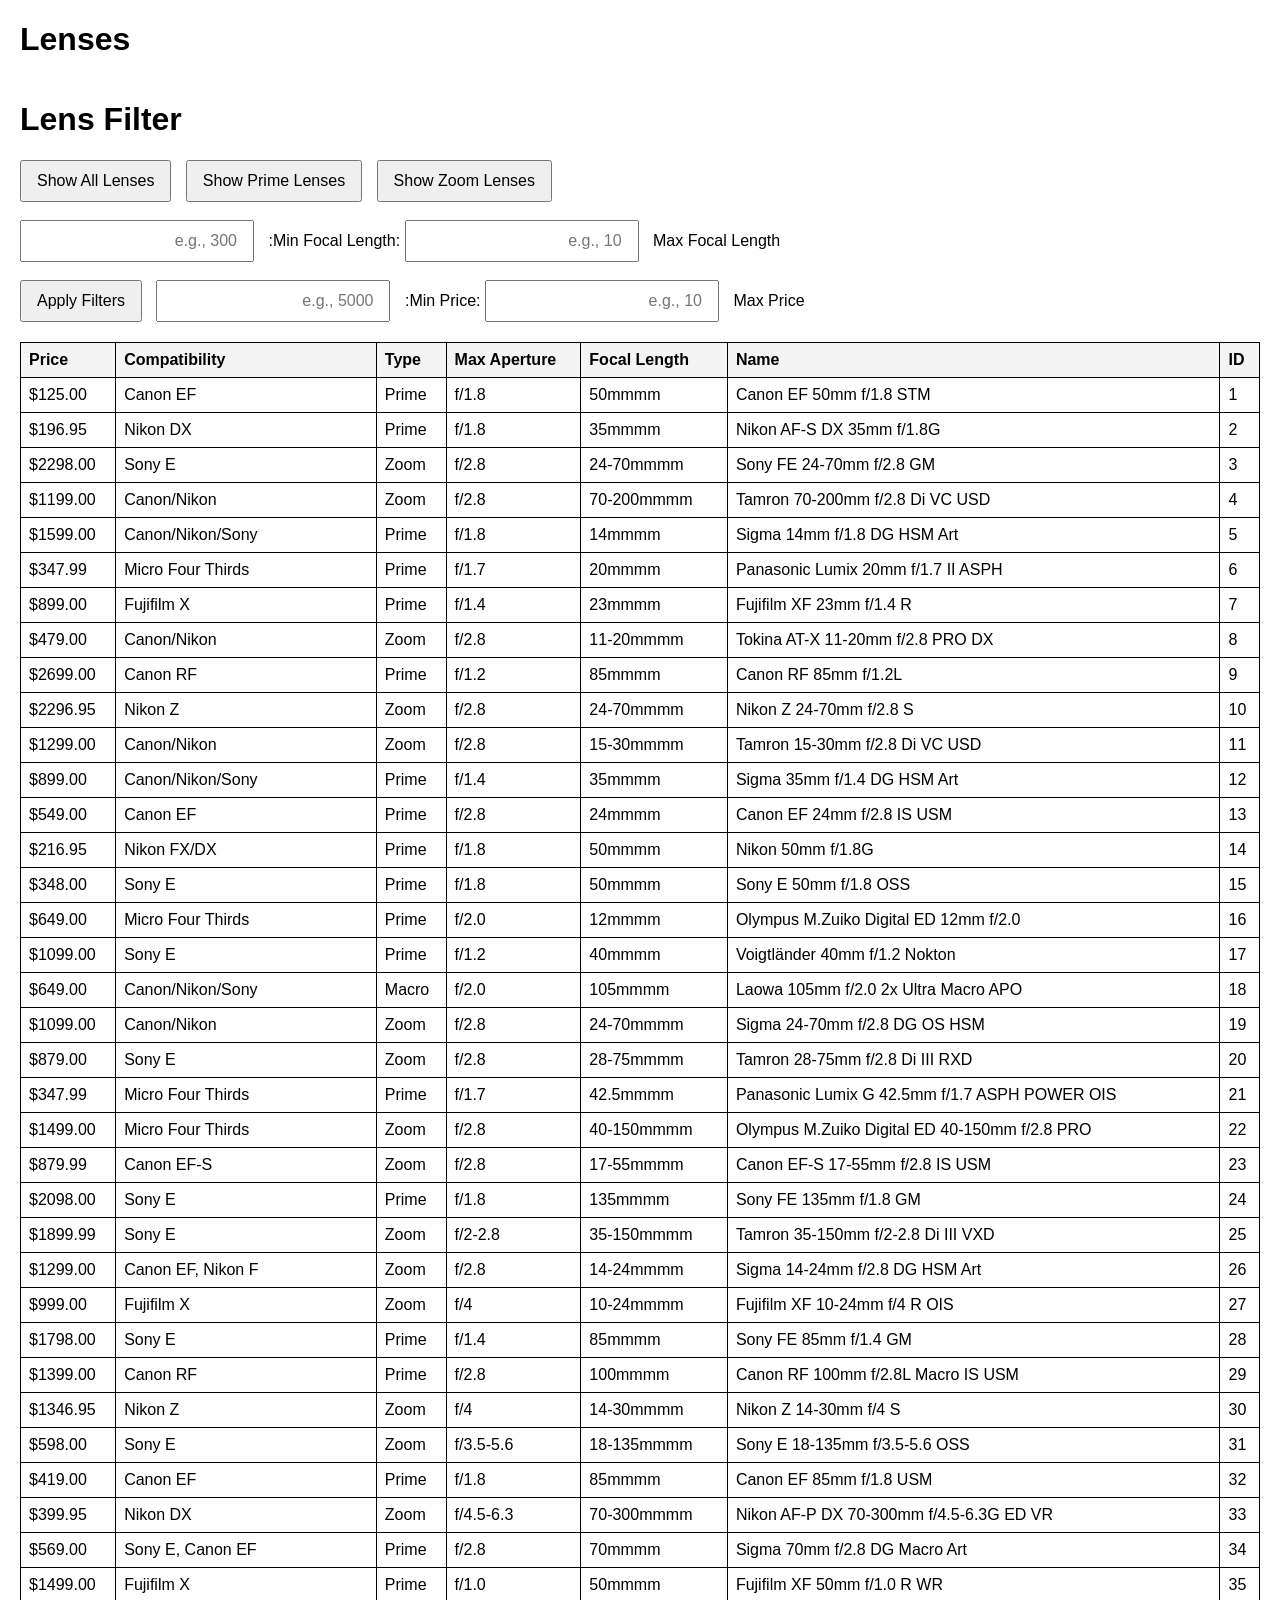
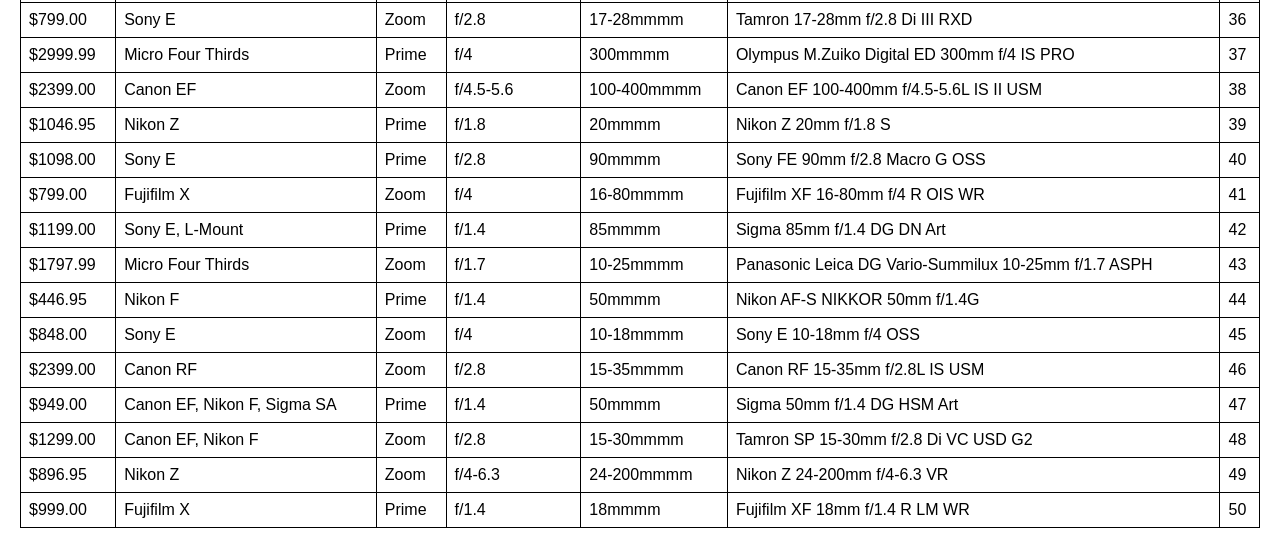
==== all-lens.html @ 31ca6f39 "Add files via upload" ====
<!DOCTYPE html>
<html lang="ar">
<head>
    <meta charset="UTF-8">
    <meta name="viewport" content="width=device-width, initial-scale=1.0">
    <title> Lenses </title>
    <link rel="stylesheet" href="data.css"> 
 

    <style>
        body {
            font-family: Arial, sans-serif;
            direction: rtl;
            text-align: left;
            margin: 20px;
        }
        table {
            width: 100%;
            border-collapse: collapse;
            margin-top: 20px;
        }
        table, th, td {
            border: 1px solid #ddd;
        }
        th, td {
            padding: 10px;
            text-align: left;
        }
        th {
            background-color: #f4f4f4;
        }
        
    </style>

</head>


</header>

    <h1>Lenses </h1>
    <table id="lens-table">
        <thead>
            <tr id="table-header"></tr>
        </thead>
        <tbody id="table-body"></tbody>
    </table>
    <script src="script.js"></script>

    <!DOCTYPE html>
    <html lang="en">
    <head>
        <meta charset="UTF-8">
        <meta name="viewport" content="width=device-width, initial-scale=1.0">
        <title>Lens Filter</title>
        <style>
            table {
                width: 100%;
                border-collapse: collapse;
                margin-top: 20px;
            }
            table, th, td {
                border: 1px solid black;
            }
            th, td {
                padding: 8px;
                text-align: left;
            }
            .filter-controls {
                margin: 20px 0;
            }
            .filter-controls input, .filter-controls button {
                margin-right: 10px;
                padding: 10px 15px;
                font-size: 16px;
            }
        </style>
    </head>
    <body>
        <h1>Lens Filter</h1>
        <div class="filter-controls">
            <button onclick="filterLenses('Zoom')">Show Zoom Lenses</button>
            <button onclick="filterLenses('Prime')">Show Prime Lenses</button>
            <button onclick="filterLenses('All')">Show All Lenses</button>
            <br><br>
            <label for="minFocal">Min Focal Length:</label>
            <input type="number" id="minFocal" placeholder="e.g., 10">
            <label for="maxFocal">Max Focal Length:</label>
            <input type="number" id="maxFocal" placeholder="e.g., 300">
            <br><br>
            <label for="minPrice">Min Price:</label>
            <input type="number" id="minPrice" placeholder="e.g., 10">
            <label for="maxPrice">Max Price:</label>
            <input type="number" id="maxPrice" placeholder="e.g., 5000">
            <button onclick="applyFilters()">Apply Filters</button>
        </div>
        <table id="lensTable">
            <thead>
                <tr>
                    <th>ID</th>
                    <th>Name</th>
                    <th>Focal Length</th>
                    <th>Max Aperture</th>
                    <th>Type</th>
                    <th>Compatibility</th>
                    <th>Price</th>
                </tr>
            </thead>
            <tbody>
                <!-- Lenses will be displayed here -->
            </tbody>
        </table>
    
        <script>
            // Sample dataset (replace with your full dataset)
            const lenses = [
    {
        "id": 1,
        "name": "Canon EF 50mm f/1.8 STM",
        "focal_length": "50mm",
        "max_aperture": "f/1.8",
        "type": "Prime",
        "compatibility": "Canon EF",
        "price": 125.00 
    },
    {
        "id": 2,
        "name": "Nikon AF-S DX 35mm f/1.8G",
        "focal_length": "35mm",
        "max_aperture": "f/1.8",
        "type": "Prime",
        "compatibility": "Nikon DX",
        "price": 196.95
    },
    {
        "id": 3,
        "name": "Sony FE 24-70mm f/2.8 GM",
        "focal_length": "24-70mm",
        "max_aperture": "f/2.8",
        "type": "Zoom",
        "compatibility": "Sony E",
        "price": 2298.00
    },
    {
        "id": 4,
        "name": "Tamron 70-200mm f/2.8 Di VC USD",
        "focal_length": "70-200mm",
        "max_aperture": "f/2.8",
        "type": "Zoom",
        "compatibility": "Canon/Nikon",
        "price": 1199.00
    },
    {
        "id": 5,
        "name": "Sigma 14mm f/1.8 DG HSM Art",
        "focal_length": "14mm",
        "max_aperture": "f/1.8",
        "type": "Prime",
        "compatibility": "Canon/Nikon/Sony",
        "price": 1599.00
    },
    {
        "id": 6,
        "name": "Panasonic Lumix 20mm f/1.7 II ASPH",
        "focal_length": "20mm",
        "max_aperture": "f/1.7",
        "type": "Prime",
        "compatibility": "Micro Four Thirds",
        "price": 347.99
    },
    {
        "id": 7,
        "name": "Fujifilm XF 23mm f/1.4 R",
        "focal_length": "23mm",
        "max_aperture": "f/1.4",
        "type": "Prime",
        "compatibility": "Fujifilm X",
        "price": 899.00
    },
    {
        "id": 8,
        "name": "Tokina AT-X 11-20mm f/2.8 PRO DX",
        "focal_length": "11-20mm",
        "max_aperture": "f/2.8",
        "type": "Zoom",
        "compatibility": "Canon/Nikon",
        "price": 479.00
    },
    {
        "id": 9,
        "name": "Canon RF 85mm f/1.2L",
        "focal_length": "85mm",
        "max_aperture": "f/1.2",
        "type": "Prime",
        "compatibility": "Canon RF",
        "price": 2699.00
    },
    {
        "id": 10,
        "name": "Nikon Z 24-70mm f/2.8 S",
        "focal_length": "24-70mm",
        "max_aperture": "f/2.8",
        "type": "Zoom",
        "compatibility": "Nikon Z",
        "price": 2296.95
    },
    {
        "id": 11,
        "name": "Tamron 15-30mm f/2.8 Di VC USD",
        "focal_length": "15-30mm",
        "max_aperture": "f/2.8",
        "type": "Zoom",
        "compatibility": "Canon/Nikon",
        "price": 1299.00
    },
    {
        "id": 12,
        "name": "Sigma 35mm f/1.4 DG HSM Art",
        "focal_length": "35mm",
        "max_aperture": "f/1.4",
        "type": "Prime",
        "compatibility": "Canon/Nikon/Sony",
        "price": 899.00
    },
    {
        "id": 13,
        "name": "Canon EF 24mm f/2.8 IS USM",
        "focal_length": "24mm",
        "max_aperture": "f/2.8",
        "type": "Prime",
        "compatibility": "Canon EF",
        "price": 549.00
    },
    {
        "id": 14,
        "name": "Nikon 50mm f/1.8G",
        "focal_length": "50mm",
        "max_aperture": "f/1.8",
        "type": "Prime",
        "compatibility": "Nikon FX/DX",
        "price": 216.95
    },
    {
        "id": 15,
        "name": "Sony E 50mm f/1.8 OSS",
        "focal_length": "50mm",
        "max_aperture": "f/1.8",
        "type": "Prime",
        "compatibility": "Sony E",
        "price": 348.00
    },
    {
        "id": 16,
        "name": "Olympus M.Zuiko Digital ED 12mm f/2.0",
        "focal_length": "12mm",
        "max_aperture": "f/2.0",
        "type": "Prime",
        "compatibility": "Micro Four Thirds",
        "price": 649.00
    },
    {
        "id": 17,
        "name": "Voigtländer 40mm f/1.2 Nokton",
        "focal_length": "40mm",
        "max_aperture": "f/1.2",
        "type": "Prime",
        "compatibility": "Sony E",
        "price": 1099.00
    },
    {
        "id": 18,
        "name": "Laowa 105mm f/2.0 2x Ultra Macro APO",
        "focal_length": "105mm",
        "max_aperture": "f/2.0",
        "type": "Macro",
        "compatibility": "Canon/Nikon/Sony",
        "price": 649.00
    },
    {
        "id": 19,
        "name": "Sigma 24-70mm f/2.8 DG OS HSM",
        "focal_length": "24-70mm",
        "max_aperture": "f/2.8",
        "type": "Zoom",
        "compatibility": "Canon/Nikon",
        "price": 1099.00
    },
    {
        "id": 20,
        "name": "Tamron 28-75mm f/2.8 Di III RXD",
        "focal_length": "28-75mm",
        "max_aperture": "f/2.8",
        "type": "Zoom",
        "compatibility": "Sony E",
        "price": 879.00
    }


    ,
        {
            "id": 21,
            "name": "Panasonic Lumix G 42.5mm f/1.7 ASPH POWER OIS",
            "focal_length": "42.5mm",
            "max_aperture": "f/1.7",
            "type": "Prime",
            "compatibility": "Micro Four Thirds",
            "price": 347.99
        },
        {
            "id": 22,
            "name": "Olympus M.Zuiko Digital ED 40-150mm f/2.8 PRO",
            "focal_length": "40-150mm",
            "max_aperture": "f/2.8",
            "type": "Zoom",
            "compatibility": "Micro Four Thirds",
            "price": 1499.00
        },
        {
            "id": 23,
            "name": "Canon EF-S 17-55mm f/2.8 IS USM",
            "focal_length": "17-55mm",
            "max_aperture": "f/2.8",
            "type": "Zoom",
            "compatibility": "Canon EF-S",
            "price": 879.99
        },
        {
            "id": 24,
            "name": "Sony FE 135mm f/1.8 GM",
            "focal_length": "135mm",
            "max_aperture": "f/1.8",
            "type": "Prime",
            "compatibility": "Sony E",
            "price": 2098.00
        },
        {
            "id": 25,
            "name": "Tamron 35-150mm f/2-2.8 Di III VXD",
            "focal_length": "35-150mm",
            "max_aperture": "f/2-2.8",
            "type": "Zoom",
            "compatibility": "Sony E",
            "price": 1899.99
        },
        {
            "id": 26,
            "name": "Sigma 14-24mm f/2.8 DG HSM Art",
            "focal_length": "14-24mm",
            "max_aperture": "f/2.8",
            "type": "Zoom",
            "compatibility": "Canon EF, Nikon F",
            "price": 1299.00
        },
        {
            "id": 27,
            "name": "Fujifilm XF 10-24mm f/4 R OIS",
            "focal_length": "10-24mm",
            "max_aperture": "f/4",
            "type": "Zoom",
            "compatibility": "Fujifilm X",
            "price": 999.00
        },
        {
            "id": 28,
            "name": "Sony FE 85mm f/1.4 GM",
            "focal_length": "85mm",
            "max_aperture": "f/1.4",
            "type": "Prime",
            "compatibility": "Sony E",
            "price": 1798.00
        },
        {
            "id": 29,
            "name": "Canon RF 100mm f/2.8L Macro IS USM",
            "focal_length": "100mm",
            "max_aperture": "f/2.8",
            "type": "Prime",
            "compatibility": "Canon RF",
            "price": 1399.00
        },
        {
            "id": 30,
            "name": "Nikon Z 14-30mm f/4 S",
            "focal_length": "14-30mm",
            "max_aperture": "f/4",
            "type": "Zoom",
            "compatibility": "Nikon Z",
            "price": 1346.95
        },
        {
            "id": 31,
            "name": "Sony E 18-135mm f/3.5-5.6 OSS",
            "focal_length": "18-135mm",
            "max_aperture": "f/3.5-5.6",
            "type": "Zoom",
            "compatibility": "Sony E",
            "price": 598.00
        },
        {
            "id": 32,
            "name": "Canon EF 85mm f/1.8 USM",
            "focal_length": "85mm",
            "max_aperture": "f/1.8",
            "type": "Prime",
            "compatibility": "Canon EF",
            "price": 419.00
        },
        {
            "id": 33,
            "name": "Nikon AF-P DX 70-300mm f/4.5-6.3G ED VR",
            "focal_length": "70-300mm",
            "max_aperture": "f/4.5-6.3",
            "type": "Zoom",
            "compatibility": "Nikon DX",
            "price": 399.95
        },
        {
            "id": 34,
            "name": "Sigma 70mm f/2.8 DG Macro Art",
            "focal_length": "70mm",
            "max_aperture": "f/2.8",
            "type": "Prime",
            "compatibility": "Sony E, Canon EF",
            "price": 569.00
        },
        {
            "id": 35,
            "name": "Fujifilm XF 50mm f/1.0 R WR",
            "focal_length": "50mm",
            "max_aperture": "f/1.0",
            "type": "Prime",
            "compatibility": "Fujifilm X",
            "price": 1499.00
        },
        {
            "id": 36,
            "name": "Tamron 17-28mm f/2.8 Di III RXD",
            "focal_length": "17-28mm",
            "max_aperture": "f/2.8",
            "type": "Zoom",
            "compatibility": "Sony E",
            "price": 799.00
        },
        {
            "id": 37,
            "name": "Olympus M.Zuiko Digital ED 300mm f/4 IS PRO",
            "focal_length": "300mm",
            "max_aperture": "f/4",
            "type": "Prime",
            "compatibility": "Micro Four Thirds",
            "price": 2999.99
        },
        {
            "id": 38,
            "name": "Canon EF 100-400mm f/4.5-5.6L IS II USM",
            "focal_length": "100-400mm",
            "max_aperture": "f/4.5-5.6",
            "type": "Zoom",
            "compatibility": "Canon EF",
            "price": 2399.00
        },
        {
            "id": 39,
            "name": "Nikon Z 20mm f/1.8 S",
            "focal_length": "20mm",
            "max_aperture": "f/1.8",
            "type": "Prime",
            "compatibility": "Nikon Z",
            "price": 1046.95
        },
        {
            "id": 40,
            "name": "Sony FE 90mm f/2.8 Macro G OSS",
            "focal_length": "90mm",
            "max_aperture": "f/2.8",
            "type": "Prime",
            "compatibility": "Sony E",
            "price": 1098.00
        },
        {
            "id": 41,
            "name": "Fujifilm XF 16-80mm f/4 R OIS WR",
            "focal_length": "16-80mm",
            "max_aperture": "f/4",
            "type": "Zoom",
            "compatibility": "Fujifilm X",
            "price": 799.00
        },
        {
            "id": 42,
            "name": "Sigma 85mm f/1.4 DG DN Art",
            "focal_length": "85mm",
            "max_aperture": "f/1.4",
            "type": "Prime",
            "compatibility": "Sony E, L-Mount",
            "price": 1199.00
        },
        {
            "id": 43,
            "name": "Panasonic Leica DG Vario-Summilux 10-25mm f/1.7 ASPH",
            "focal_length": "10-25mm",
            "max_aperture": "f/1.7",
            "type": "Zoom",
            "compatibility": "Micro Four Thirds",
            "price": 1797.99
        },
        {
            "id": 44,
            "name": "Nikon AF-S NIKKOR 50mm f/1.4G",
            "focal_length": "50mm",
            "max_aperture": "f/1.4",
            "type": "Prime",
            "compatibility": "Nikon F",
            "price": 446.95
        },
        {
            "id": 45,
            "name": "Sony E 10-18mm f/4 OSS",
            "focal_length": "10-18mm",
            "max_aperture": "f/4",
            "type": "Zoom",
            "compatibility": "Sony E",
            "price": 848.00
        },
        {
            "id": 46,
            "name": "Canon RF 15-35mm f/2.8L IS USM",
            "focal_length": "15-35mm",
            "max_aperture": "f/2.8",
            "type": "Zoom",
            "compatibility": "Canon RF",
            "price": 2399.00
        },
        {
            "id": 47,
            "name": "Sigma 50mm f/1.4 DG HSM Art",
            "focal_length": "50mm",
            "max_aperture": "f/1.4",
            "type": "Prime",
            "compatibility": "Canon EF, Nikon F, Sigma SA",
            "price": 949.00
        },
        {
            "id": 48,
            "name": "Tamron SP 15-30mm f/2.8 Di VC USD G2",
            "focal_length": "15-30mm",
            "max_aperture": "f/2.8",
            "type": "Zoom",
            "compatibility": "Canon EF, Nikon F",
            "price": 1299.00
        },
        {
            "id": 49,
            "name": "Nikon Z 24-200mm f/4-6.3 VR",
            "focal_length": "24-200mm",
            "max_aperture": "f/4-6.3",
            "type": "Zoom",
            "compatibility": "Nikon Z",
            "price": 896.95
        },
        {
            "id": 50,
            "name": "Fujifilm XF 18mm f/1.4 R LM WR",
            "focal_length": "18mm",
            "max_aperture": "f/1.4",
            "type": "Prime",
            "compatibility": "Fujifilm X",
            "price": 999.00
        }
    ]
    
;
    
            // Function to display lenses in the table
            function displayLenses(filteredLenses) {
                const tableBody = document.querySelector("#lensTable tbody");
                tableBody.innerHTML = ""; // Clear previous rows
                filteredLenses.forEach(lens => {
                    const row = `
                        <tr>
                            <td>${lens.id}</td>
                            <td>${lens.name}</td>
                            <td>${lens.focal_length}mm</td>
                            <td>${lens.max_aperture}</td>
                            <td>${lens.type}</td>
                            <td>${lens.compatibility}</td>
                            <td>$${lens.price.toFixed(2)}</td>
                        </tr>
                    `;
                    tableBody.innerHTML += row;
                });
            }
    
            // Initial display of all lenses
            displayLenses(lenses);
    
            // Function to filter lenses
            function applyFilters() {
                const minFocal = parseInt(document.getElementById("minFocal").value) || 0;
                const maxFocal = parseInt(document.getElementById("maxFocal").value) || Infinity;
                const minPrice = parseFloat(document.getElementById("minPrice").value) || 0;
                const maxPrice = parseFloat(document.getElementById("maxPrice").value) || Infinity;
    
                const filteredLenses = lenses.filter(lens => {
                    // Convert focal_length to numeric for comparison
                    const focalParts = lens.focal_length.split("-");
                    const lensMinFocal = parseInt(focalParts[0]);
                    const lensMaxFocal = focalParts.length > 1 ? parseInt(focalParts[1]) : lensMinFocal;
    
                    return (
                        lensMinFocal >= minFocal &&
                        lensMaxFocal <= maxFocal &&
                        lens.price >= minPrice &&
                        lens.price <= maxPrice
                    );
                });
    
                displayLenses(filteredLenses);
            }
    
            // Filter by type
            function filterLenses(type) {
                const filteredLenses = type === "All" ? lenses : lenses.filter(lens => lens.type === type);
                displayLenses(filteredLenses);
            }
        </script>
    </body>
    </html>
    
    
</body>
</html>
---- data.css ----
header {
    background-color: rgba(32, 32, 32, 0.527);
    width: 100%;
    position: fixed;
    z-index: 999;
    display: flex;
    justify-content: space-between;
    align-items: center;
    padding: 10px 100px;

}

.bar ul a{

    text-decoration: none;
    color: rgb(223, 177, 169);
    font-size: 15px;
    font-weight: 300;
    padding: 1px 2px;
    display: flex;
    align-items: center;
    justify-content: space-between;
    padding-left: 30px;
}
.bar a:hover{
    color: rgb(214, 198, 198);
}
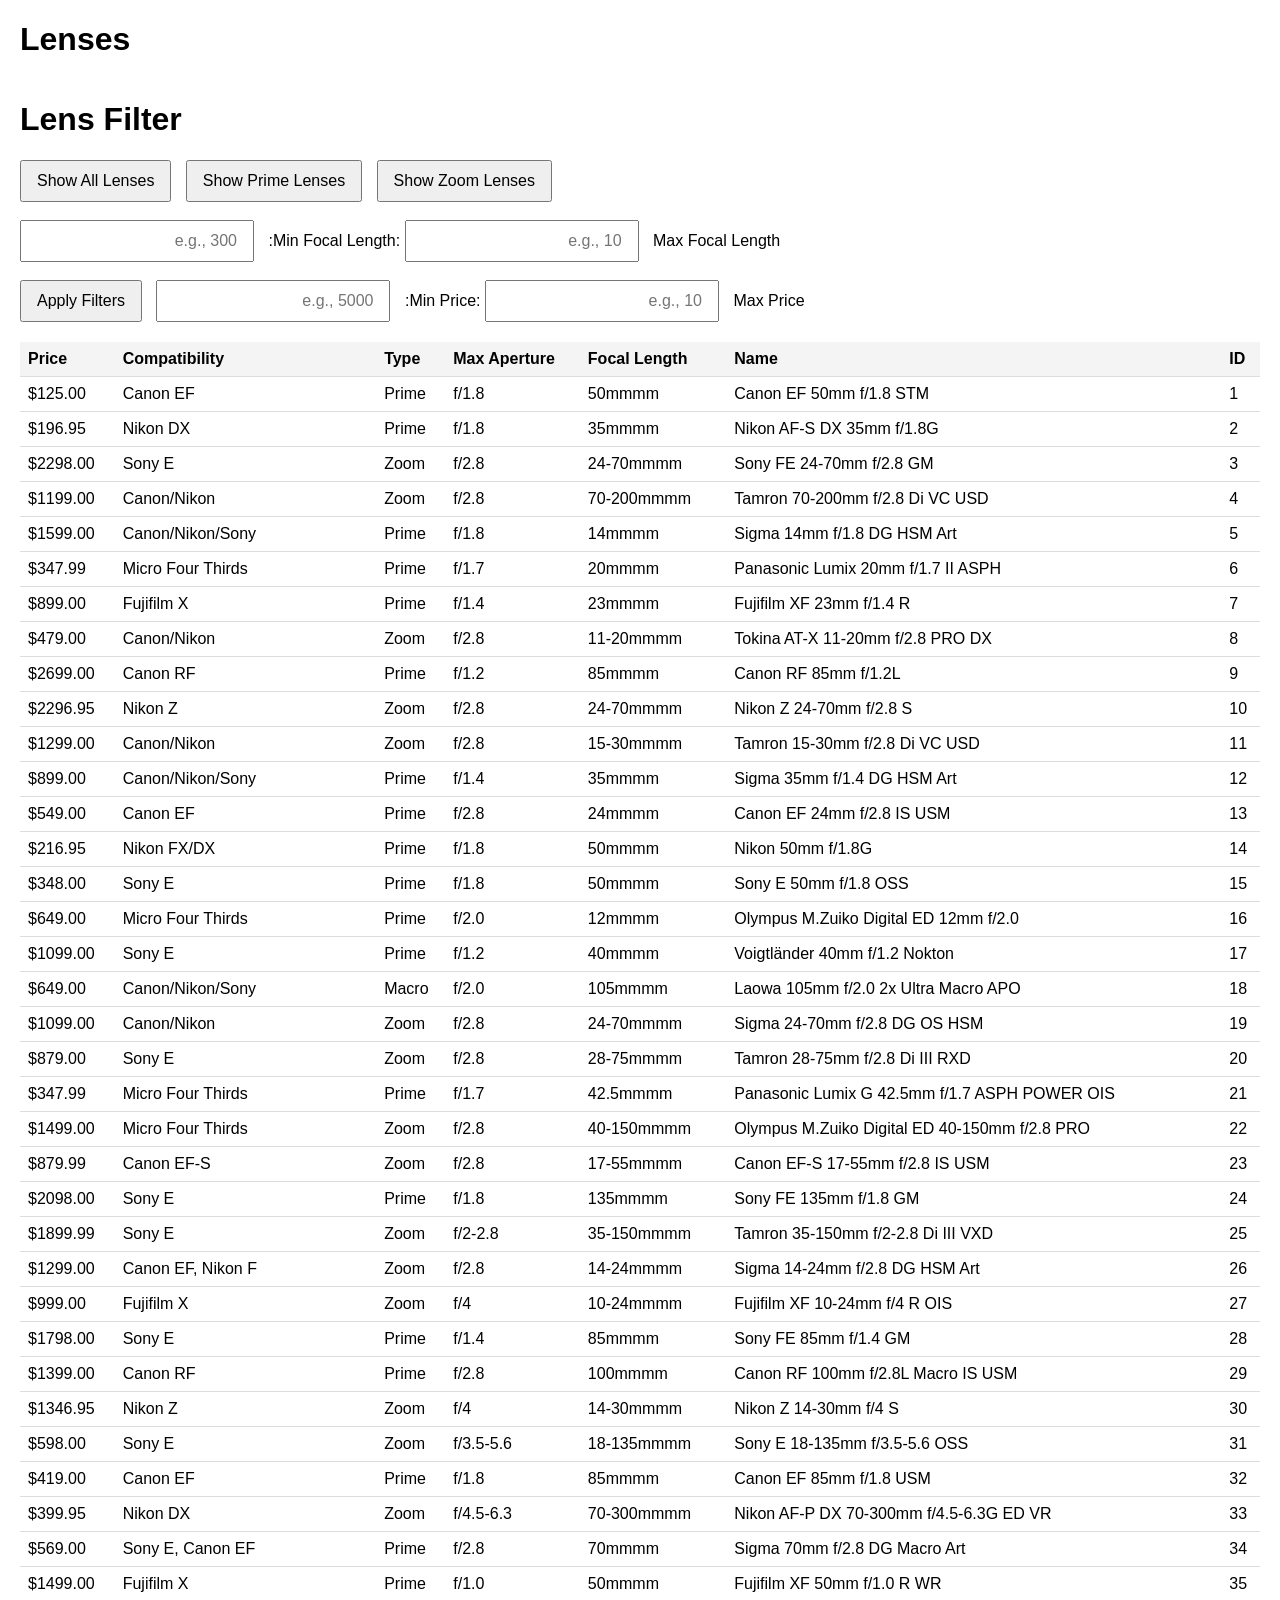
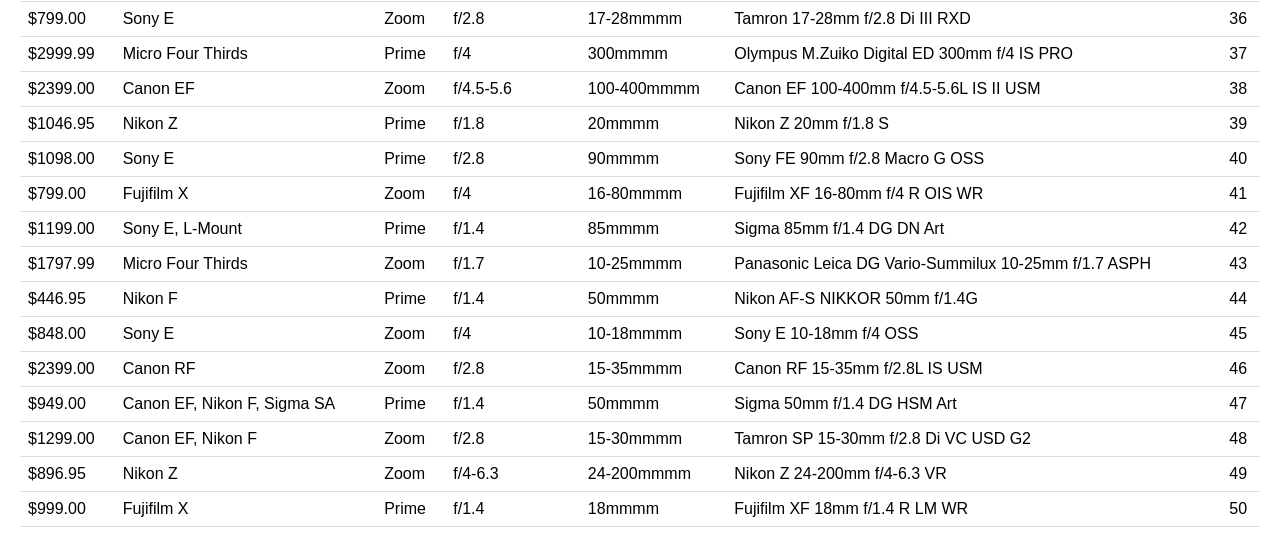
==== commit ccf32002: "All lens CSS" ====
--- a/all-lens.html
+++ b/all-lens.html
@@ -1,5 +1,5 @@
 <!DOCTYPE html>
-<html lang="ar">
+<html lang="en">
 <head>
     <meta charset="UTF-8">
     <meta name="viewport" content="width=device-width, initial-scale=1.0">
@@ -20,11 +20,11 @@
             margin-top: 20px;
         }
         table, th, td {
-            border: 1px solid #ddd;
+            border-bottom: 1px solid#ddd;
         }
         th, td {
             padding: 10px;
-            text-align: left;
+            text-align: left; 
         }
         th {
             background-color: #f4f4f4;
@@ -59,8 +59,9 @@
                 margin-top: 20px;
             }
             table, th, td {
-                border: 1px solid black;
-            }
+                border-bottom: 1px solid#ddd;
+            }
+            tr:hover {background-color: royalblue;}
             th, td {
                 padding: 8px;
                 text-align: left;
@@ -111,7 +112,7 @@
         </table>
     
         <script>
-            // Sample dataset (replace with your full dataset)
+            // Full dataset 
             const lenses = [
     {
         "id": 1,
